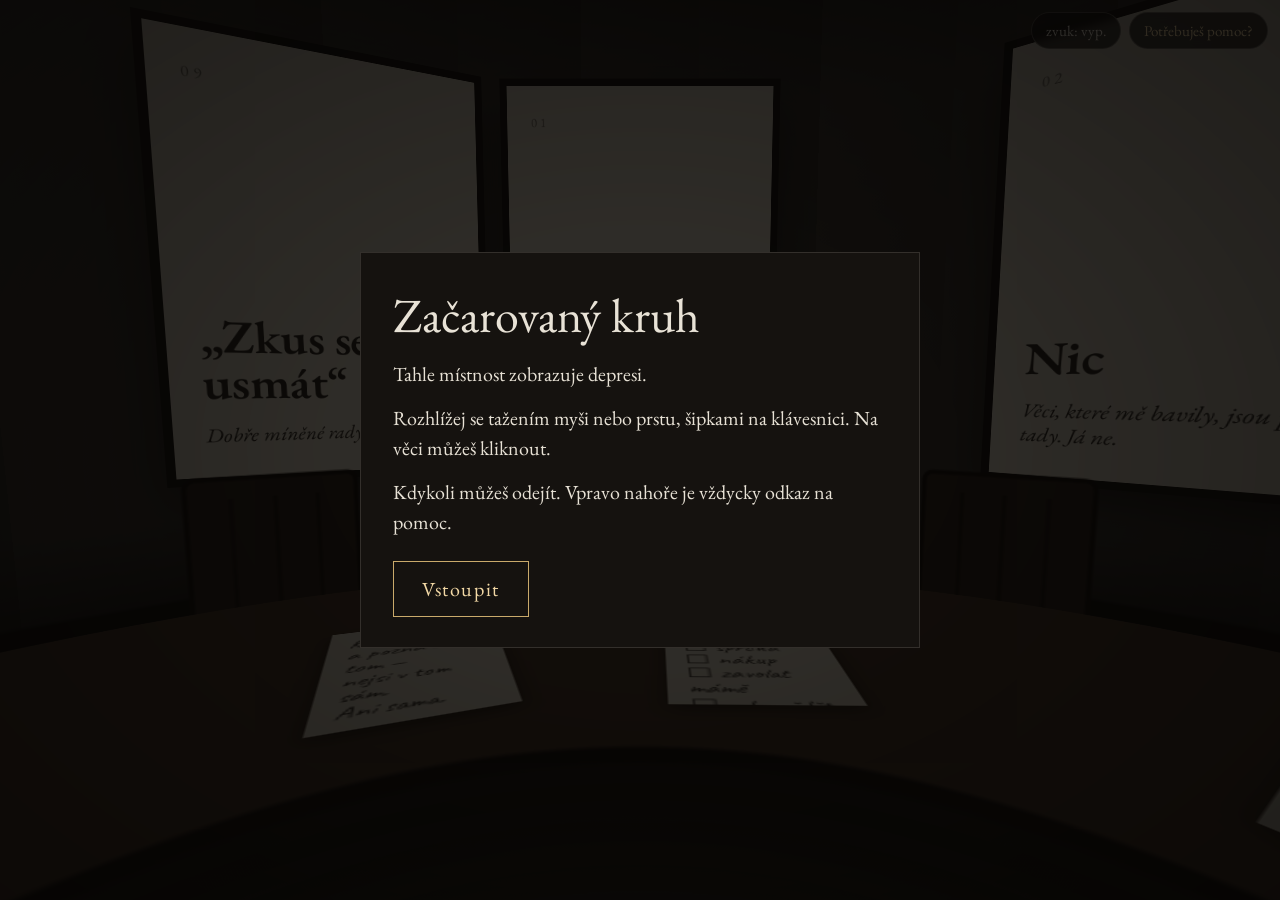
==== index.html @ 1752c9ff "Prototyp kulaté galerie: místnost, plakáty, poznámky, dveře s nadhledem Co-Authored-By: Claude Opus " ====
<!doctype html>
<html lang="cs">
<head>
  <meta charset="utf-8">
  <meta name="viewport" content="width=device-width, initial-scale=1, viewport-fit=cover">
  <title>Začarovaný kruh</title>
  <meta name="description" content="Kulatá galerie o depresi. Místo, kde se dá pochopit, a místo, kde nejsi sám.">
  <link rel="preconnect" href="https://fonts.googleapis.com">
  <link rel="preconnect" href="https://fonts.gstatic.com" crossorigin>
  <link href="https://fonts.googleapis.com/css2?family=Caveat:wght@400;600&family=EB+Garamond:ital,wght@0,400;0,600;1,400&display=swap" rel="stylesheet">
  <link rel="stylesheet" href="style.css">
</head>
<body>
  <div id="viewport" aria-label="Kulatá místnost. Rozhlížej se tažením nebo šipkami.">
    <div id="scene"></div>
  </div>

  <div id="vignette" aria-hidden="true"></div>
  <div id="fog" aria-hidden="true"></div>
  <p id="whisper" aria-live="polite"></p>

  <div id="hud">
    <button id="soundBtn" type="button" aria-pressed="false">zvuk: vyp.</button>
    <button id="helpBtn" type="button">Potřebuješ pomoc?</button>
  </div>

  <!-- Úvod -->
  <section id="intro" class="overlay show" role="dialog" aria-modal="true" aria-labelledby="introTitle">
    <div class="card">
      <h1 id="introTitle"></h1>
      <div id="introText"></div>
      <button id="enterBtn" type="button" class="primary"></button>
    </div>
  </section>

  <!-- Detail plakátu / poznámky -->
  <section id="modal" class="overlay" role="dialog" aria-modal="true" aria-labelledby="modalTitle">
    <div class="card">
      <button class="close" type="button" aria-label="Zavřít">×</button>
      <div id="modalBody"></div>
    </div>
  </section>

  <!-- Pomoc -->
  <section id="help" class="overlay" role="dialog" aria-modal="true" aria-labelledby="helpTitle">
    <div class="card">
      <button class="close" type="button" aria-label="Zavřít">×</button>
      <h2 id="helpTitle"></h2>
      <div id="helpText"></div>
    </div>
  </section>

  <!-- Nadhled (za dveřmi) -->
  <div id="beyond" aria-live="polite">
    <div id="beyondText"></div>
    <button id="returnBtn" type="button">Vrátit se</button>
  </div>

  <script src="content.js"></script>
  <script src="app.js"></script>
</body>
</html>
---- style.css ----
:root {
  --bg: #0b0a0a;
  --ink: #e8e2d6;
  --ink-dim: #a39b8d;
  --paper: #e9e1cf;
  --paper-ink: #2b2620;
  --wall: #3a352f;
  --accent: #c9a96a;
  --gloom: 0.35;
}

* { box-sizing: border-box; }

html, body {
  margin: 0;
  height: 100%;
  overflow: hidden;
  background: var(--bg);
  color: var(--ink);
  font-family: "EB Garamond", Georgia, serif;
  -webkit-font-smoothing: antialiased;
}

button { font: inherit; color: inherit; }

/* ---------- 3D místnost ---------- */
#viewport {
  position: fixed;
  inset: 0;
  overflow: hidden;
  cursor: grab;
  touch-action: none;
  user-select: none;
  -webkit-user-select: none;
  background: #050404;
}
#viewport.dragging { cursor: grabbing; }

#scene {
  position: absolute;
  left: 50%;
  top: 50%;
  width: 0;
  height: 0;
}
.group {
  position: absolute;
  left: 0;
  top: 0;
  transform-style: preserve-3d;
}
.group.flying { transition: transform 4.5s cubic-bezier(.6, 0, .25, 1); }

.group > * {
  position: absolute;
  left: 0;
  top: 0;
  transform-style: preserve-3d;
  backface-visibility: hidden;
}

.wall {
  background:
    linear-gradient(180deg, rgba(0,0,0,.6) 0%, rgba(0,0,0,0) 30%, rgba(0,0,0,0) 86%, rgba(0,0,0,.45) 96%, #0d0b09 96.5%),
    linear-gradient(90deg, rgba(255,255,255,.02), rgba(0,0,0,.06)),
    var(--wall);
}
.wall.alt { background-color: #36312b; }

.floor {
  border-radius: 50%;
  background:
    radial-gradient(circle, rgba(0,0,0,0) 20%, rgba(0,0,0,.75) 100%),
    repeating-radial-gradient(circle, #1d1814 0 22px, #1a1511 22px 44px);
  box-shadow: inset 0 0 0 6px #120f0c;
}
.ceiling {
  border-radius: 50%;
  background: radial-gradient(circle, #1a1714 0%, #0a0908 70%);
}
.lamp {
  border-radius: 50%;
  background: radial-gradient(circle, rgba(255,230,180,.55) 0%, rgba(255,210,150,.12) 35%, rgba(0,0,0,0) 70%);
}

.table {
  border-radius: 50%;
  background:
    radial-gradient(circle, transparent 0 34%, #120d0a 34.3% 35.5%, #4a3829 36% 92%, #2a1f17 93% 100%);
}
.chair svg { display: block; width: 100%; height: 100%; }
.chair { pointer-events: none; }

/* Plakáty */
.poster {
  border: 0;
  padding: 0;
  cursor: pointer;
  background: var(--paper);
  color: var(--paper-ink);
  box-shadow: 0 0 0 10px #15110e, 0 30px 60px rgba(0,0,0,.6);
  display: flex;
  flex-direction: column;
  justify-content: space-between;
  text-align: left;
  overflow: hidden;
}
.poster .inner { padding: 38px 34px; height: 100%; display: flex; flex-direction: column; }
.poster .num { font-size: 18px; letter-spacing: .2em; opacity: .55; }
.poster h3 {
  font-size: 58px;
  line-height: 1;
  margin: auto 0 22px;
  font-weight: 600;
  letter-spacing: -.01em;
}
.poster p { font-size: 25px; line-height: 1.25; margin: 0; font-style: italic; transition: opacity 1.2s; }
.poster img { width: 100%; height: 100%; object-fit: cover; display: block; }
.poster:hover, .poster:focus-visible { outline: 4px solid var(--accent); outline-offset: 14px; }

/* Dveře */
.door {
  border: 0;
  padding: 0;
  cursor: pointer;
  background:
    linear-gradient(90deg, rgba(0,0,0,.25), rgba(255,255,255,.03) 50%, rgba(0,0,0,.3)),
    #3b2e23;
  box-shadow: 0 0 0 14px #17120e, inset 0 0 0 18px rgba(0,0,0,.18);
  color: var(--ink-dim);
  font-size: 22px;
  letter-spacing: .3em;
  text-transform: uppercase;
  display: flex;
  align-items: flex-start;
  justify-content: center;
  padding-top: 70px;
}
.door::after {
  content: "";
  position: absolute;
  right: 34px;
  top: 52%;
  width: 18px;
  height: 18px;
  border-radius: 50%;
  background: #8e7550;
}
.door::before {
  content: "";
  position: absolute;
  inset: -4px;
  pointer-events: none;
  box-shadow: 0 0 0 0 rgba(255,236,200,0);
  transition: box-shadow 3s;
}
.door.ajar::before { box-shadow: 0 0 40px 6px rgba(255,236,200,.35), inset 0 0 0 3px rgba(255,236,200,.5); }
.door:hover, .door:focus-visible { outline: 4px solid var(--accent); outline-offset: 18px; }

/* Poznámky na stole */
.note {
  border: 0;
  padding: 10px 9px;
  cursor: pointer;
  background: var(--paper);
  color: var(--paper-ink);
  font-family: "Caveat", cursive;
  font-size: 13px;
  line-height: 1.1;
  text-align: left;
  white-space: pre-line;
  overflow: hidden;
  box-shadow: 0 4px 10px rgba(0,0,0,.5);
}
.note:hover, .note:focus-visible { outline: 3px solid var(--accent); }

/* Skryté šepoty u podlahy */
.scrawl {
  border: 0;
  background: none;
  padding: 4px 8px;
  cursor: pointer;
  font-family: "Caveat", cursive;
  font-size: 30px;
  color: rgba(220, 210, 190, .38);
  white-space: nowrap;
}
.scrawl:hover, .scrawl:focus-visible { color: rgba(240, 230, 210, .8); outline: none; }

/* ---------- Překryvy ---------- */
#vignette, #fog {
  position: fixed;
  inset: 0;
  pointer-events: none;
}
#vignette {
  background: radial-gradient(ellipse at center, rgba(0,0,0,0) 35%, rgba(0,0,0,1) 100%);
  opacity: var(--gloom);
  transition: opacity 4s;
}
#fog {
  opacity: 0;
  background: rgba(10, 8, 6, .35);
  backdrop-filter: blur(0px);
  -webkit-backdrop-filter: blur(0px);
  transition: opacity 3s, backdrop-filter 3s;
}

#whisper {
  position: fixed;
  left: 16px;
  right: 16px;
  bottom: 9vh;
  margin: 0;
  text-align: center;
  font-style: italic;
  font-size: clamp(18px, 2.4vw, 26px);
  color: var(--ink);
  text-shadow: 0 2px 12px #000;
  opacity: 0;
  transition: opacity 1.6s;
  pointer-events: none;
}
#whisper.show { opacity: .9; }

#hud {
  position: fixed;
  top: max(12px, env(safe-area-inset-top));
  right: 12px;
  display: flex;
  gap: 8px;
  z-index: 20;
}
#hud button {
  background: rgba(15, 12, 10, .72);
  border: 1px solid rgba(232, 226, 214, .25);
  border-radius: 999px;
  padding: 8px 14px;
  font-size: 15px;
  cursor: pointer;
  backdrop-filter: blur(4px);
}
#hud button:hover, #hud button:focus-visible { border-color: var(--accent); outline: none; }
#helpBtn { color: #f3d9a6; }

.overlay {
  position: fixed;
  inset: 0;
  display: none;
  align-items: center;
  justify-content: center;
  padding: 16px;
  background: rgba(5, 4, 3, .82);
  z-index: 30;
}
.overlay.show { display: flex; animation: fade .6s ease; }
@keyframes fade { from { opacity: 0; } to { opacity: 1; } }

.card {
  position: relative;
  max-width: 560px;
  width: 100%;
  max-height: calc(100vh - 32px);
  overflow-y: auto;
  padding: 36px 32px 30px;
  background: #15120f;
  border: 1px solid rgba(232, 226, 214, .14);
  font-size: 20px;
  line-height: 1.5;
}
.card h1, .card h2 { font-weight: 400; margin: 0 0 18px; line-height: 1.1; }
.card h1 { font-size: clamp(34px, 6vw, 48px); }
.card h2 { font-size: 30px; }
.card p { margin: 0 0 14px; }
.card a { color: #f3d9a6; }
.card .close {
  position: absolute;
  top: 8px;
  right: 10px;
  width: 40px;
  height: 40px;
  border: 0;
  background: none;
  font-size: 30px;
  cursor: pointer;
  color: var(--ink-dim);
}
.card .close:hover, .card .close:focus-visible { color: var(--ink); outline: none; }
.card img { max-width: 100%; display: block; margin: 0 0 16px; }

.card.paper {
  background: var(--paper);
  color: var(--paper-ink);
  font-family: "Caveat", cursive;
  font-size: 28px;
  line-height: 1.25;
  white-space: pre-line;
  transform: rotate(-1deg);
}
.card.paper .close { color: #6d6253; }

button.primary {
  margin-top: 10px;
  padding: 12px 28px;
  background: none;
  border: 1px solid rgba(232, 226, 214, .45);
  cursor: pointer;
  font-size: 20px;
  letter-spacing: .08em;
}
button.primary:hover, button.primary:focus-visible { border-color: var(--accent); color: #f3d9a6; outline: none; }

/* Nadhled */
#beyond {
  position: fixed;
  inset: 0;
  display: flex;
  flex-direction: column;
  align-items: center;
  justify-content: flex-end;
  padding: 0 16px 10vh;
  pointer-events: none;
  opacity: 0;
  transition: opacity 2s;
  z-index: 15;
}
#beyond.show { opacity: 1; }
#beyondText p {
  margin: 0 0 10px;
  text-align: center;
  font-size: clamp(20px, 2.8vw, 30px);
  font-style: italic;
  text-shadow: 0 2px 14px #000;
  opacity: 0;
  transition: opacity 2s;
}
#beyondText p.on { opacity: 1; }
#returnBtn {
  pointer-events: auto;
  margin-top: 18px;
  padding: 10px 24px;
  background: rgba(15, 12, 10, .6);
  border: 1px solid rgba(232, 226, 214, .4);
  cursor: pointer;
  opacity: 0;
  visibility: hidden;
  transition: opacity 1.5s;
}
#returnBtn.on { opacity: 1; visibility: visible; }

body.away #viewport { cursor: default; }

@media (prefers-reduced-motion: reduce) {
  .group.flying { transition-duration: .01s; }
  .overlay.show { animation: none; }
}
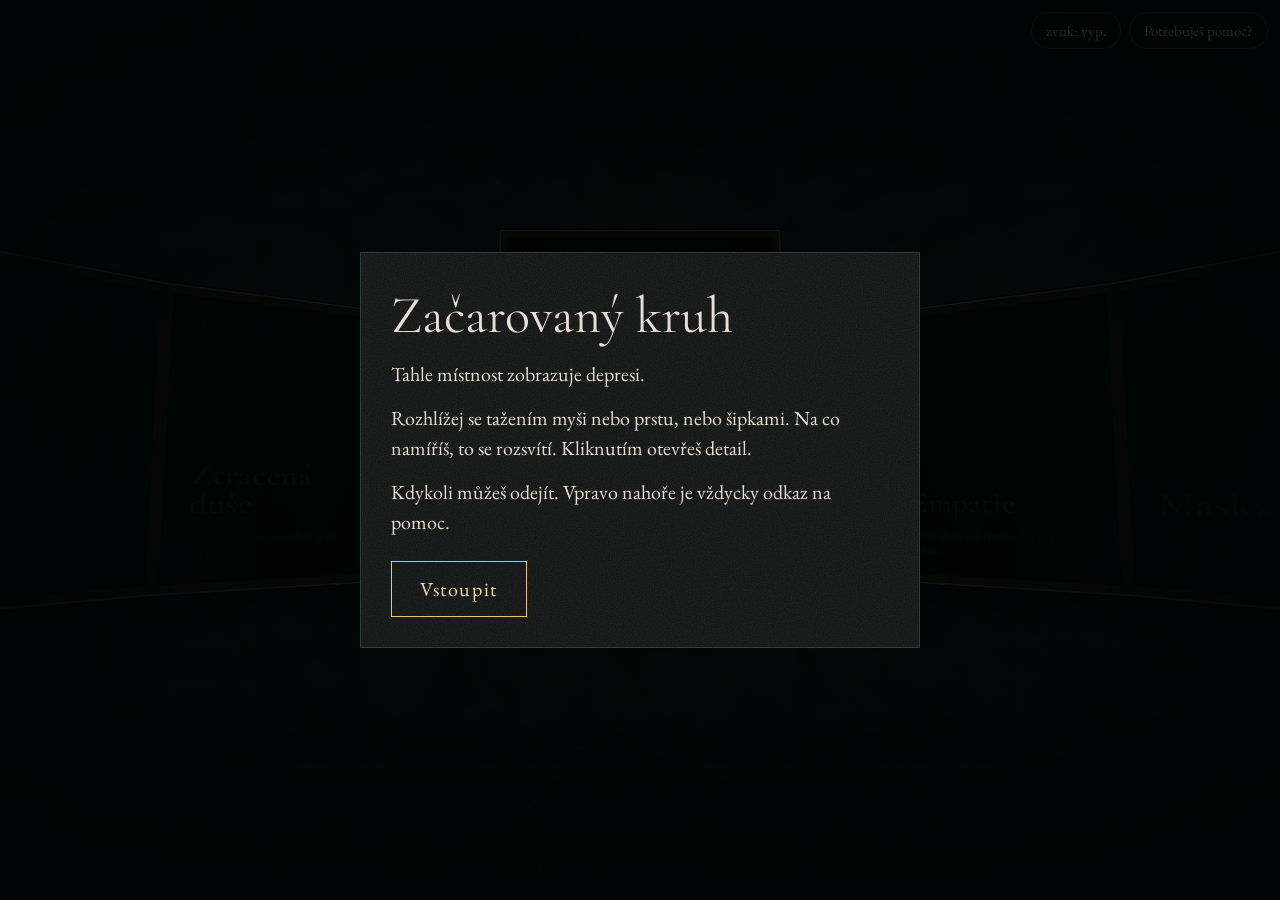
==== commit 33698d40: "Černá kulatá místnost podle konceptu: 13 plakátů (4 + 3×3), nástěnka, dveře, světlo nahoře Co-Author" ====
--- a/index.html
+++ b/index.html
@@ -7,7 +7,7 @@
   <meta name="description" content="Kulatá galerie o depresi. Místo, kde se dá pochopit, a místo, kde nejsi sám.">
   <link rel="preconnect" href="https://fonts.googleapis.com">
   <link rel="preconnect" href="https://fonts.gstatic.com" crossorigin>
-  <link href="https://fonts.googleapis.com/css2?family=Caveat:wght@400;600&family=EB+Garamond:ital,wght@0,400;0,600;1,400&display=swap" rel="stylesheet">
+  <link href="https://fonts.googleapis.com/css2?family=Caveat:wght@400;600&family=Cormorant+Garamond:ital,wght@0,400;0,600;1,400&family=EB+Garamond:ital,wght@0,400;0,600;1,400&display=swap" rel="stylesheet">
   <link rel="stylesheet" href="style.css">
 </head>
 <body>
@@ -15,16 +15,21 @@
     <div id="scene"></div>
   </div>
 
+  <canvas id="dust" aria-hidden="true"></canvas>
   <div id="vignette" aria-hidden="true"></div>
-  <div id="fog" aria-hidden="true"></div>
   <p id="whisper" aria-live="polite"></p>
+
+  <div id="target" aria-live="polite">
+    <span id="targetNum"></span>
+    <span id="targetTitle"></span>
+    <span id="targetHint"></span>
+  </div>
 
   <div id="hud">
     <button id="soundBtn" type="button" aria-pressed="false">zvuk: vyp.</button>
     <button id="helpBtn" type="button">Potřebuješ pomoc?</button>
   </div>
 
-  <!-- Úvod -->
   <section id="intro" class="overlay show" role="dialog" aria-modal="true" aria-labelledby="introTitle">
     <div class="card">
       <h1 id="introTitle"></h1>
@@ -33,7 +38,6 @@
     </div>
   </section>
 
-  <!-- Detail plakátu / poznámky -->
   <section id="modal" class="overlay" role="dialog" aria-modal="true" aria-labelledby="modalTitle">
     <div class="card">
       <button class="close" type="button" aria-label="Zavřít">×</button>
@@ -41,7 +45,6 @@
     </div>
   </section>
 
-  <!-- Pomoc -->
   <section id="help" class="overlay" role="dialog" aria-modal="true" aria-labelledby="helpTitle">
     <div class="card">
       <button class="close" type="button" aria-label="Zavřít">×</button>
@@ -50,7 +53,6 @@
     </div>
   </section>
 
-  <!-- Nadhled (za dveřmi) -->
   <div id="beyond" aria-live="polite">
     <div id="beyondText"></div>
     <button id="returnBtn" type="button">Vrátit se</button>
--- a/style.css
+++ b/style.css
@@ -1,12 +1,14 @@
 :root {
-  --bg: #0b0a0a;
-  --ink: #e8e2d6;
-  --ink-dim: #a39b8d;
-  --paper: #e9e1cf;
-  --paper-ink: #2b2620;
-  --wall: #3a352f;
-  --accent: #c9a96a;
-  --gloom: 0.35;
+  --bg: #030404;
+  --ink: #e6dfd2;
+  --ink-dim: #9b958a;
+  --amber: #f2c27a;
+  --amber-soft: rgba(242, 194, 122, .9);
+  --patina: #3f7a6a;
+  --patina-glow: #6fe0bf;
+  --wood: #24180f;
+  --noise: url("data:image/svg+xml;utf8,<svg xmlns='http://www.w3.org/2000/svg' width='260' height='260'><filter id='n'><feTurbulence type='fractalNoise' baseFrequency='.85' numOctaves='3' stitchTiles='stitch'/><feColorMatrix values='0 0 0 0 1  0 0 0 0 1  0 0 0 0 1  0 0 0 .09 0'/></filter><rect width='100%' height='100%' filter='url(%23n)'/></svg>");
+  --brush: url("data:image/svg+xml;utf8,<svg xmlns='http://www.w3.org/2000/svg' width='400' height='800'><filter id='b'><feTurbulence type='fractalNoise' baseFrequency='.012 .02' numOctaves='4' seed='7'/><feColorMatrix values='0 0 0 0 .2  0 0 0 0 .45  0 0 0 0 .4  0 0 0 .16 -.03'/></filter><rect width='100%' height='100%' filter='url(%23b)'/></svg>");
 }
 
 * { box-sizing: border-box; }
@@ -20,10 +22,9 @@
   font-family: "EB Garamond", Georgia, serif;
   -webkit-font-smoothing: antialiased;
 }
-
 button { font: inherit; color: inherit; }
 
-/* ---------- 3D místnost ---------- */
+/* ---------- 3D ---------- */
 #viewport {
   position: fixed;
   inset: 0;
@@ -32,25 +33,14 @@
   touch-action: none;
   user-select: none;
   -webkit-user-select: none;
-  background: #050404;
+  background: var(--bg);
 }
 #viewport.dragging { cursor: grabbing; }
-
-#scene {
-  position: absolute;
-  left: 50%;
-  top: 50%;
-  width: 0;
-  height: 0;
-}
-.group {
-  position: absolute;
-  left: 0;
-  top: 0;
-  transform-style: preserve-3d;
-}
+#viewport.has-target { cursor: pointer; }
+
+#scene { position: absolute; left: 50%; top: 50%; width: 0; height: 0; }
+.group { position: absolute; left: 0; top: 0; transform-style: preserve-3d; }
 .group.flying { transition: transform 4.5s cubic-bezier(.6, 0, .25, 1); }
-
 .group > * {
   position: absolute;
   left: 0;
@@ -59,163 +49,249 @@
   backface-visibility: hidden;
 }
 
+/* Stěny: téměř černé, malované tahy s nádechem zeleně */
 .wall {
   background:
-    linear-gradient(180deg, rgba(0,0,0,.6) 0%, rgba(0,0,0,0) 30%, rgba(0,0,0,0) 86%, rgba(0,0,0,.45) 96%, #0d0b09 96.5%),
-    linear-gradient(90deg, rgba(255,255,255,.02), rgba(0,0,0,.06)),
-    var(--wall);
-}
-.wall.alt { background-color: #36312b; }
+    linear-gradient(180deg, rgba(0,0,0,.85) 0%, rgba(0,0,0,0) 35%, rgba(0,0,0,0) 80%, rgba(0,0,0,.7) 100%),
+    var(--noise),
+    var(--brush),
+    #0b0e0d;
+}
 
 .floor {
   border-radius: 50%;
   background:
-    radial-gradient(circle, rgba(0,0,0,0) 20%, rgba(0,0,0,.75) 100%),
-    repeating-radial-gradient(circle, #1d1814 0 22px, #1a1511 22px 44px);
-  box-shadow: inset 0 0 0 6px #120f0c;
+    radial-gradient(circle, rgba(242,194,122,.10) 0 9%, transparent 22%),
+    radial-gradient(circle, transparent 44%, rgba(160,150,130,.07) 47%, rgba(160,150,130,.11) 50%, rgba(160,150,130,.06) 53%, transparent 57%),
+    var(--noise),
+    radial-gradient(circle, #0d0f0e 0%, #050606 80%);
 }
 .ceiling {
   border-radius: 50%;
-  background: radial-gradient(circle, #1a1714 0%, #0a0908 70%);
-}
-.lamp {
-  border-radius: 50%;
-  background: radial-gradient(circle, rgba(255,230,180,.55) 0%, rgba(255,210,150,.12) 35%, rgba(0,0,0,0) 70%);
-}
-
-.table {
-  border-radius: 50%;
-  background:
-    radial-gradient(circle, transparent 0 34%, #120d0a 34.3% 35.5%, #4a3829 36% 92%, #2a1f17 93% 100%);
-}
-.chair svg { display: block; width: 100%; height: 100%; }
-.chair { pointer-events: none; }
+  background:
+    radial-gradient(circle, #fffaf0 0 9%, rgba(255,230,180,.9) 10.5%, rgba(255,214,150,.35) 16%, rgba(255,200,140,.08) 30%, transparent 45%),
+    var(--noise),
+    #070808;
+}
+
+/* Kužel světla a světelná skvrna na zdi */
+.pool {
+  pointer-events: none;
+  background: radial-gradient(ellipse at 50% 40%, rgba(242,194,122,.6) 0%, rgba(242,194,122,.2) 36%, rgba(242,194,122,0) 68%);
+  opacity: .06;
+  transition: opacity 1.1s ease;
+}
+.beam {
+  pointer-events: none;
+  background: radial-gradient(ellipse 50% 100% at 50% 100%, rgba(255,226,170,.2) 0%, rgba(255,226,170,.07) 45%, rgba(255,226,170,0) 100%);
+  opacity: 0;
+  transition: opacity 1.1s ease;
+}
+.lit-pool { opacity: 1; }
+.lit-beam { opacity: 1; }
 
 /* Plakáty */
 .poster {
   border: 0;
   padding: 0;
   cursor: pointer;
-  background: var(--paper);
-  color: var(--paper-ink);
-  box-shadow: 0 0 0 10px #15110e, 0 30px 60px rgba(0,0,0,.6);
+  background: #13110f;
+  box-shadow:
+    0 0 0 3px #0a0705,
+    0 0 0 13px var(--wood),
+    0 0 0 15px var(--patina),
+    0 0 0 17px #0a0705,
+    0 40px 70px rgba(0,0,0,.8);
+  overflow: hidden;
+  text-align: left;
+}
+.poster .inner {
+  position: absolute;
+  inset: 0;
   display: flex;
   flex-direction: column;
-  justify-content: space-between;
-  text-align: left;
-  overflow: hidden;
-}
-.poster .inner { padding: 38px 34px; height: 100%; display: flex; flex-direction: column; }
-.poster .num { font-size: 18px; letter-spacing: .2em; opacity: .55; }
+  padding: 8% 9%;
+  background:
+    var(--noise),
+    radial-gradient(ellipse at 50% 30%, #2a2520 0%, #15120f 75%);
+  color: var(--ink);
+}
+.poster .num {
+  font-family: "Cormorant Garamond", serif;
+  letter-spacing: .3em;
+  color: var(--amber);
+  opacity: .8;
+}
 .poster h3 {
-  font-size: 58px;
-  line-height: 1;
-  margin: auto 0 22px;
+  font-family: "Cormorant Garamond", serif;
   font-weight: 600;
-  letter-spacing: -.01em;
-}
-.poster p { font-size: 25px; line-height: 1.25; margin: 0; font-style: italic; transition: opacity 1.2s; }
-.poster img { width: 100%; height: 100%; object-fit: cover; display: block; }
-.poster:hover, .poster:focus-visible { outline: 4px solid var(--accent); outline-offset: 14px; }
+  line-height: .95;
+  margin: auto 0 .35em;
+}
+.poster p { margin: 0; font-style: italic; color: var(--ink-dim); line-height: 1.25; }
+.poster .slot {
+  position: absolute;
+  inset: 14% 12% 38%;
+  border: 1px dashed rgba(230,223,210,.15);
+  display: grid;
+  place-items: center;
+  font-size: .75em;
+  letter-spacing: .25em;
+  text-transform: uppercase;
+  color: rgba(230,223,210,.22);
+}
+.poster.main .inner { font-size: 26px; }
+.poster.main h3 { font-size: 64px; }
+.poster.triplet .inner { font-size: 17px; }
+.poster.triplet h3 { font-size: 38px; }
+.poster img { position: absolute; inset: 0; width: 100%; height: 100%; object-fit: cover; }
+.poster .shade, .door .shade, .board .shade {
+  position: absolute;
+  inset: -20px;
+  background: #000;
+  opacity: .8;
+  transition: opacity 1.1s ease;
+  pointer-events: none;
+}
+.lit .shade { opacity: 0; }
+.poster.lit {
+  box-shadow:
+    0 0 0 3px #0a0705,
+    0 0 0 13px #3a2818,
+    0 0 0 15px var(--patina-glow),
+    0 0 0 17px #0a0705,
+    0 0 60px rgba(111,224,191,.12),
+    0 40px 70px rgba(0,0,0,.8);
+}
+.poster:focus-visible, .door:focus-visible, .board:focus-visible, .card-pin:focus-visible { outline: 3px solid var(--amber); outline-offset: 22px; }
 
 /* Dveře */
 .door {
   border: 0;
   padding: 0;
   cursor: pointer;
-  background:
-    linear-gradient(90deg, rgba(0,0,0,.25), rgba(255,255,255,.03) 50%, rgba(0,0,0,.3)),
-    #3b2e23;
-  box-shadow: 0 0 0 14px #17120e, inset 0 0 0 18px rgba(0,0,0,.18);
-  color: var(--ink-dim);
-  font-size: 22px;
+  overflow: visible;
+  background:
+    var(--noise),
+    repeating-linear-gradient(90deg, rgba(0,0,0,.25) 0 2px, transparent 2px 38px),
+    linear-gradient(90deg, #120c08, #23170f 50%, #110b07);
+  box-shadow: 0 0 0 12px #0a0705, 0 0 0 14px rgba(63,122,106,.6), 0 0 0 16px #0a0705;
+}
+.door::after {
+  content: "";
+  position: absolute;
+  right: 26px;
+  top: 52%;
+  width: 14px;
+  height: 14px;
+  border-radius: 50%;
+  background: var(--patina);
+}
+.door .crack {
+  position: absolute;
+  inset: 0;
+  pointer-events: none;
+  box-shadow: inset 0 0 0 0 rgba(111,224,191,0), 0 0 0 0 rgba(111,224,191,0);
+  transition: box-shadow 3s ease;
+}
+.door.ready .crack { box-shadow: inset 0 0 0 3px rgba(150,255,220,.55), 0 0 50px 6px rgba(111,224,191,.28); }
+.door.ready .shade { opacity: .55; }
+.door.ready.lit .shade { opacity: 0; }
+
+/* Nástěnka */
+.board {
+  border: 0;
+  padding: 0;
+  cursor: pointer;
+  background:
+    var(--noise),
+    radial-gradient(ellipse at 50% 40%, #3b2a1c 0%, #20160e 80%);
+  box-shadow: 0 0 0 12px var(--wood), 0 0 0 14px var(--patina), 0 0 0 16px #0a0705, 0 40px 70px rgba(0,0,0,.8);
+}
+.board h4 {
+  position: absolute;
+  left: 0; right: 0; top: 14px;
+  margin: 0;
+  text-align: center;
+  font-family: "Cormorant Garamond", serif;
+  font-weight: 400;
+  font-size: 24px;
   letter-spacing: .3em;
   text-transform: uppercase;
-  display: flex;
-  align-items: flex-start;
-  justify-content: center;
-  padding-top: 70px;
-}
-.door::after {
+  color: rgba(230,223,210,.55);
+}
+.card-pin {
+  position: absolute;
+  width: 150px;
+  height: 104px;
+  border: 0;
+  padding: 18px 12px 8px;
+  background: #e4dccb;
+  color: #2a231c;
+  font-family: "Caveat", cursive;
+  font-size: 22px;
+  line-height: 1.05;
+  text-align: left;
+  box-shadow: 0 6px 14px rgba(0,0,0,.55);
+  cursor: pointer;
+}
+.card-pin::before {
   content: "";
   position: absolute;
-  right: 34px;
-  top: 52%;
-  width: 18px;
-  height: 18px;
+  left: 50%;
+  top: 6px;
+  width: 12px;
+  height: 12px;
+  margin-left: -6px;
   border-radius: 50%;
-  background: #8e7550;
-}
-.door::before {
-  content: "";
-  position: absolute;
-  inset: -4px;
-  pointer-events: none;
-  box-shadow: 0 0 0 0 rgba(255,236,200,0);
-  transition: box-shadow 3s;
-}
-.door.ajar::before { box-shadow: 0 0 40px 6px rgba(255,236,200,.35), inset 0 0 0 3px rgba(255,236,200,.5); }
-.door:hover, .door:focus-visible { outline: 4px solid var(--accent); outline-offset: 18px; }
-
-/* Poznámky na stole */
-.note {
-  border: 0;
-  padding: 10px 9px;
-  cursor: pointer;
-  background: var(--paper);
-  color: var(--paper-ink);
-  font-family: "Caveat", cursive;
-  font-size: 13px;
-  line-height: 1.1;
-  text-align: left;
-  white-space: pre-line;
-  overflow: hidden;
-  box-shadow: 0 4px 10px rgba(0,0,0,.5);
-}
-.note:hover, .note:focus-visible { outline: 3px solid var(--accent); }
-
-/* Skryté šepoty u podlahy */
-.scrawl {
-  border: 0;
-  background: none;
-  padding: 4px 8px;
-  cursor: pointer;
-  font-family: "Caveat", cursive;
-  font-size: 30px;
-  color: rgba(220, 210, 190, .38);
-  white-space: nowrap;
-}
-.scrawl:hover, .scrawl:focus-visible { color: rgba(240, 230, 210, .8); outline: none; }
+  background: radial-gradient(circle at 35% 35%, #ff9b84, #8a2618);
+}
 
 /* ---------- Překryvy ---------- */
-#vignette, #fog {
-  position: fixed;
-  inset: 0;
-  pointer-events: none;
-}
+#dust, #vignette { position: fixed; inset: 0; pointer-events: none; }
+#dust { width: 100%; height: 100%; }
 #vignette {
-  background: radial-gradient(ellipse at center, rgba(0,0,0,0) 35%, rgba(0,0,0,1) 100%);
-  opacity: var(--gloom);
-  transition: opacity 4s;
-}
-#fog {
-  opacity: 0;
-  background: rgba(10, 8, 6, .35);
-  backdrop-filter: blur(0px);
-  -webkit-backdrop-filter: blur(0px);
-  transition: opacity 3s, backdrop-filter 3s;
-}
-
-#whisper {
+  background:
+    radial-gradient(ellipse at center, rgba(0,0,0,0) 30%, rgba(1,6,6,.75) 80%, rgba(0,4,4,.98) 100%);
+}
+
+#target {
   position: fixed;
   left: 16px;
   right: 16px;
-  bottom: 9vh;
+  bottom: max(28px, env(safe-area-inset-bottom));
+  text-align: center;
+  pointer-events: none;
+  opacity: 0;
+  transform: translateY(6px);
+  transition: opacity .6s, transform .6s;
+  text-shadow: 0 2px 14px #000;
+}
+#target.show { opacity: 1; transform: none; }
+#targetNum {
+  display: block;
+  font-family: "Cormorant Garamond", serif;
+  letter-spacing: .35em;
+  color: var(--amber);
+  font-size: 14px;
+}
+#targetTitle {
+  display: block;
+  font-family: "Cormorant Garamond", serif;
+  font-size: clamp(26px, 4vw, 38px);
+  line-height: 1.1;
+}
+#targetHint { display: block; font-size: 14px; color: var(--ink-dim); margin-top: 4px; font-style: italic; }
+
+#whisper {
+  position: fixed;
+  left: 16px;
+  right: 16px;
+  top: 9vh;
   margin: 0;
   text-align: center;
   font-style: italic;
   font-size: clamp(18px, 2.4vw, 26px);
-  color: var(--ink);
   text-shadow: 0 2px 12px #000;
   opacity: 0;
   transition: opacity 1.6s;
@@ -232,15 +308,15 @@
   z-index: 20;
 }
 #hud button {
-  background: rgba(15, 12, 10, .72);
-  border: 1px solid rgba(232, 226, 214, .25);
+  background: rgba(8, 10, 10, .72);
+  border: 1px solid rgba(230, 223, 210, .2);
   border-radius: 999px;
   padding: 8px 14px;
   font-size: 15px;
   cursor: pointer;
   backdrop-filter: blur(4px);
 }
-#hud button:hover, #hud button:focus-visible { border-color: var(--accent); outline: none; }
+#hud button:hover, #hud button:focus-visible { border-color: var(--amber); outline: none; }
 #helpBtn { color: #f3d9a6; }
 
 .overlay {
@@ -250,7 +326,7 @@
   align-items: center;
   justify-content: center;
   padding: 16px;
-  background: rgba(5, 4, 3, .82);
+  background: rgba(2, 4, 4, .84);
   z-index: 30;
 }
 .overlay.show { display: flex; animation: fade .6s ease; }
@@ -262,17 +338,27 @@
   width: 100%;
   max-height: calc(100vh - 32px);
   overflow-y: auto;
-  padding: 36px 32px 30px;
-  background: #15120f;
-  border: 1px solid rgba(232, 226, 214, .14);
+  padding: 36px 30px 30px;
+  background: var(--noise), #0e1110;
+  border: 1px solid rgba(111, 224, 191, .18);
   font-size: 20px;
   line-height: 1.5;
 }
-.card h1, .card h2 { font-weight: 400; margin: 0 0 18px; line-height: 1.1; }
-.card h1 { font-size: clamp(34px, 6vw, 48px); }
-.card h2 { font-size: 30px; }
+.card h1, .card h2 {
+  font-family: "Cormorant Garamond", serif;
+  font-weight: 400;
+  margin: 0 0 16px;
+  line-height: 1.05;
+}
+.card h1 { font-size: clamp(36px, 7vw, 52px); }
+.card h2 { font-size: 40px; }
+.card .kicker { font-family: "Cormorant Garamond", serif; letter-spacing: .3em; color: var(--amber); font-size: 14px; margin: 0 0 6px; text-transform: uppercase; }
 .card p { margin: 0 0 14px; }
+.card .lead { font-style: italic; font-size: 22px; }
+.card .todo { font-size: 15px; color: var(--ink-dim); border-top: 1px solid rgba(230,223,210,.12); padding-top: 12px; margin-top: 18px; }
+.card .crisis { font-size: 17px; color: #f3d9a6; }
 .card a { color: #f3d9a6; }
+.card img { max-width: 100%; display: block; margin: 0 0 16px; }
 .card .close {
   position: absolute;
   top: 8px;
@@ -286,31 +372,30 @@
   color: var(--ink-dim);
 }
 .card .close:hover, .card .close:focus-visible { color: var(--ink); outline: none; }
-.card img { max-width: 100%; display: block; margin: 0 0 16px; }
-
-.card.paper {
-  background: var(--paper);
-  color: var(--paper-ink);
+.card .cards { display: grid; gap: 10px; margin-top: 8px; }
+.card .cards button {
+  text-align: left;
+  background: #e4dccb;
+  color: #2a231c;
+  border: 0;
+  padding: 10px 14px;
   font-family: "Caveat", cursive;
-  font-size: 28px;
-  line-height: 1.25;
-  white-space: pre-line;
-  transform: rotate(-1deg);
-}
-.card.paper .close { color: #6d6253; }
+  font-size: 24px;
+  cursor: pointer;
+}
+.card .cards button span { display: block; font-family: "EB Garamond", serif; font-size: 16px; }
 
 button.primary {
   margin-top: 10px;
   padding: 12px 28px;
   background: none;
-  border: 1px solid rgba(232, 226, 214, .45);
+  border: 1px solid rgba(230, 223, 210, .45);
   cursor: pointer;
   font-size: 20px;
   letter-spacing: .08em;
 }
-button.primary:hover, button.primary:focus-visible { border-color: var(--accent); color: #f3d9a6; outline: none; }
-
-/* Nadhled */
+button.primary:hover, button.primary:focus-visible { border-color: var(--amber); color: #f3d9a6; outline: none; }
+
 #beyond {
   position: fixed;
   inset: 0;
@@ -318,7 +403,7 @@
   flex-direction: column;
   align-items: center;
   justify-content: flex-end;
-  padding: 0 16px 10vh;
+  padding: 0 16px 8vh;
   pointer-events: none;
   opacity: 0;
   transition: opacity 2s;
@@ -339,16 +424,16 @@
   pointer-events: auto;
   margin-top: 18px;
   padding: 10px 24px;
-  background: rgba(15, 12, 10, .6);
-  border: 1px solid rgba(232, 226, 214, .4);
+  background: rgba(8, 10, 10, .6);
+  border: 1px solid rgba(230, 223, 210, .4);
   cursor: pointer;
   opacity: 0;
   visibility: hidden;
   transition: opacity 1.5s;
 }
 #returnBtn.on { opacity: 1; visibility: visible; }
-
-body.away #viewport { cursor: default; }
+body.away .group .shade { opacity: .35; }
+body.away .pool { opacity: .5; }
 
 @media (prefers-reduced-motion: reduce) {
   .group.flying { transition-duration: .01s; }
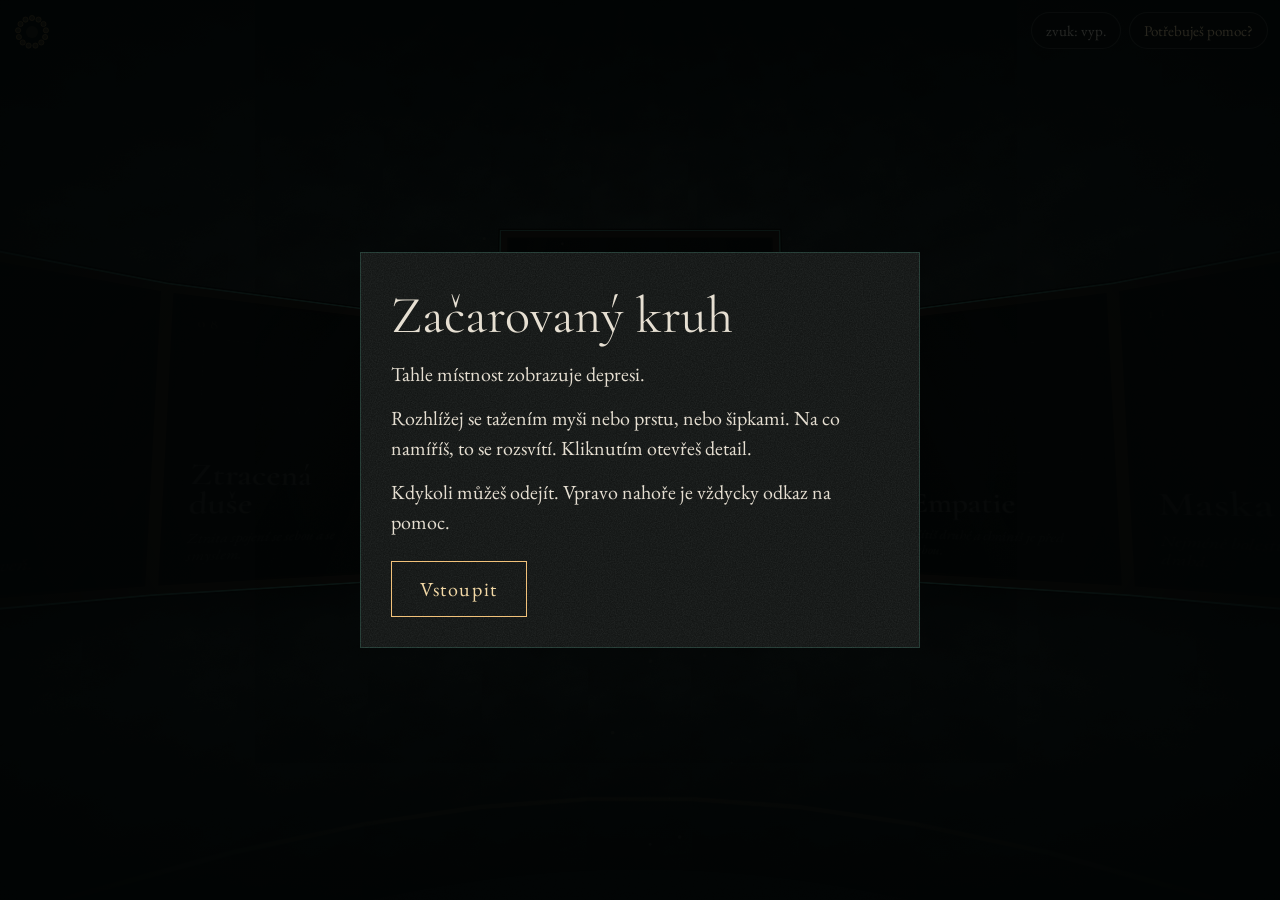
==== commit efdb63b1: "Kopule z 13 dílů, která se otevírá prohlížením plakátů; teplejší mosazný styl Co-Authored-By: Claude" ====
--- a/index.html
+++ b/index.html
@@ -15,6 +15,8 @@
     <div id="scene"></div>
   </div>
 
+  <div id="warm" aria-hidden="true"></div>
+  <div id="rays" aria-hidden="true"></div>
   <canvas id="dust" aria-hidden="true"></canvas>
   <div id="vignette" aria-hidden="true"></div>
   <p id="whisper" aria-live="polite"></p>
@@ -24,6 +26,8 @@
     <span id="targetTitle"></span>
     <span id="targetHint"></span>
   </div>
+
+  <div id="domeHud" role="img" aria-label="Otevřeno 0 ze 13 dílů kopule"></div>
 
   <div id="hud">
     <button id="soundBtn" type="button" aria-pressed="false">zvuk: vyp.</button>
--- a/style.css
+++ b/style.css
@@ -7,6 +7,9 @@
   --patina: #3f7a6a;
   --patina-glow: #6fe0bf;
   --wood: #24180f;
+  --brass: #c9a15a;
+  --brass-dark: #5a3f1d;
+  --open: 0;
   --noise: url("data:image/svg+xml;utf8,<svg xmlns='http://www.w3.org/2000/svg' width='260' height='260'><filter id='n'><feTurbulence type='fractalNoise' baseFrequency='.85' numOctaves='3' stitchTiles='stitch'/><feColorMatrix values='0 0 0 0 1  0 0 0 0 1  0 0 0 0 1  0 0 0 .09 0'/></filter><rect width='100%' height='100%' filter='url(%23n)'/></svg>");
   --brush: url("data:image/svg+xml;utf8,<svg xmlns='http://www.w3.org/2000/svg' width='400' height='800'><filter id='b'><feTurbulence type='fractalNoise' baseFrequency='.012 .02' numOctaves='4' seed='7'/><feColorMatrix values='0 0 0 0 .2  0 0 0 0 .45  0 0 0 0 .4  0 0 0 .16 -.03'/></filter><rect width='100%' height='100%' filter='url(%23b)'/></svg>");
 }
@@ -52,6 +55,7 @@
 /* Stěny: téměř černé, malované tahy s nádechem zeleně */
 .wall {
   background:
+    linear-gradient(180deg, transparent 4.5%, rgba(201,161,90,.32) 4.6% 5%, transparent 5.1%, transparent 93%, rgba(201,161,90,.18) 93.1% 93.4%, transparent 93.5%),
     linear-gradient(180deg, rgba(0,0,0,.85) 0%, rgba(0,0,0,0) 35%, rgba(0,0,0,0) 80%, rgba(0,0,0,.7) 100%),
     var(--noise),
     var(--brush),
@@ -69,10 +73,48 @@
 .ceiling {
   border-radius: 50%;
   background:
-    radial-gradient(circle, #fffaf0 0 9%, rgba(255,230,180,.9) 10.5%, rgba(255,214,150,.35) 16%, rgba(255,200,140,.08) 30%, transparent 45%),
-    var(--noise),
-    #070808;
-}
+    repeating-conic-gradient(from 0deg, rgba(201,161,90,.34) 0 .5deg, transparent .5deg 27.69deg),
+    radial-gradient(circle closest-side, transparent 0 44%, rgba(201,161,90,.5) 44.3% 44.9%, transparent 45.2% 60%, rgba(201,161,90,.25) 60.2% 60.6%, transparent 61% 80%, rgba(201,161,90,.2) 80.2% 80.6%, transparent 81%),
+    var(--noise),
+    radial-gradient(circle closest-side, #2a1d12 40%, #120c08 100%);
+  -webkit-mask: radial-gradient(circle closest-side, transparent 43%, #000 43.3%);
+  mask: radial-gradient(circle closest-side, transparent 43%, #000 43.3%);
+  transition: opacity 1s;
+}
+.sky {
+  border-radius: 50%;
+  pointer-events: none;
+  background: radial-gradient(circle closest-side, #fffaf0 0 30%, #ffe7b8 45%, rgba(242,194,122,.55) 65%, rgba(242,194,122,0) 100%);
+}
+.rim {
+  border-radius: 50%;
+  pointer-events: none;
+  background: radial-gradient(circle closest-side, transparent 0 90%, #7a5526 90.5%, #e2bf78 92%, #8a6230 94%, #3a2614 96%, transparent 97%);
+}
+.floorlight {
+  border-radius: 50%;
+  pointer-events: none;
+  background: radial-gradient(circle closest-side, rgba(255,226,170,.5) 0%, rgba(255,214,150,.18) 45%, transparent 100%);
+  opacity: calc(var(--open) * 1);
+  transition: opacity 2.5s ease;
+}
+.hinge { width: 0; height: 0; }
+.petal {
+  position: absolute;
+  transform-style: preserve-3d;
+  backface-visibility: visible;
+  transform-origin: 50% 100%;
+  clip-path: polygon(50% 0, 100% 100%, 0 100%);
+  background:
+    linear-gradient(0deg, #e8c47e 0 5px, #6b4a22 5px 9px, transparent 9px),
+    repeating-linear-gradient(0deg, transparent 0 46px, rgba(232,196,126,.28) 46px 48px),
+    radial-gradient(ellipse at 50% 90%, rgba(111,191,152,.22), transparent 60%),
+    var(--noise),
+    linear-gradient(0deg, #5a3d1c 0%, #3b2613 55%, #24170b 100%);
+  transition: transform 2.6s cubic-bezier(.55, 0, .2, 1);
+}
+.petal.open { transform: rotateX(108deg); }
+body.away .hinge, body.away .sky, body.away .rim { opacity: 0; }
 
 /* Kužel světla a světelná skvrna na zdi */
 .pool {
@@ -248,9 +290,37 @@
 }
 
 /* ---------- Překryvy ---------- */
-#dust, #vignette { position: fixed; inset: 0; pointer-events: none; }
+#dust, #vignette, #warm, #rays { position: fixed; inset: 0; pointer-events: none; }
+#warm {
+  background: radial-gradient(120% 70% at 50% -10%, rgba(242,194,122,.55), rgba(242,194,122,0) 60%);
+  mix-blend-mode: screen;
+  opacity: calc(var(--open) * .55);
+  transition: opacity 2.5s ease;
+}
+#rays {
+  background: repeating-conic-gradient(from 150deg at 50% -20%, rgba(255,220,160,0) 0deg 2.5deg, rgba(255,220,160,.09) 3.2deg 4deg, rgba(255,220,160,0) 4.8deg 8deg);
+  -webkit-mask: linear-gradient(180deg, #000 0%, rgba(0,0,0,.4) 50%, transparent 90%);
+  mask: linear-gradient(180deg, #000 0%, rgba(0,0,0,.4) 50%, transparent 90%);
+  mix-blend-mode: screen;
+  opacity: calc(.08 + var(--open) * .9);
+  transition: opacity 2.5s ease;
+}
+#domeHud {
+  position: fixed;
+  top: max(12px, env(safe-area-inset-top));
+  left: 12px;
+  z-index: 20;
+  width: 40px;
+  height: 40px;
+}
+#domeHud svg { display: block; }
+#domeHud circle { fill: rgba(201,161,90,.2); stroke: rgba(201,161,90,.55); stroke-width: .6; transition: fill 1s; }
+#domeHud circle.on { fill: #f2d49a; }
+#domeHud circle.core { fill: rgba(242,194,122, calc(.1 + var(--open) * .8)); stroke: none; }
 #dust { width: 100%; height: 100%; }
 #vignette {
+  opacity: calc(1 - var(--open) * .35);
+  transition: opacity 2.5s ease;
   background:
     radial-gradient(ellipse at center, rgba(0,0,0,0) 30%, rgba(1,6,6,.75) 80%, rgba(0,4,4,.98) 100%);
 }
